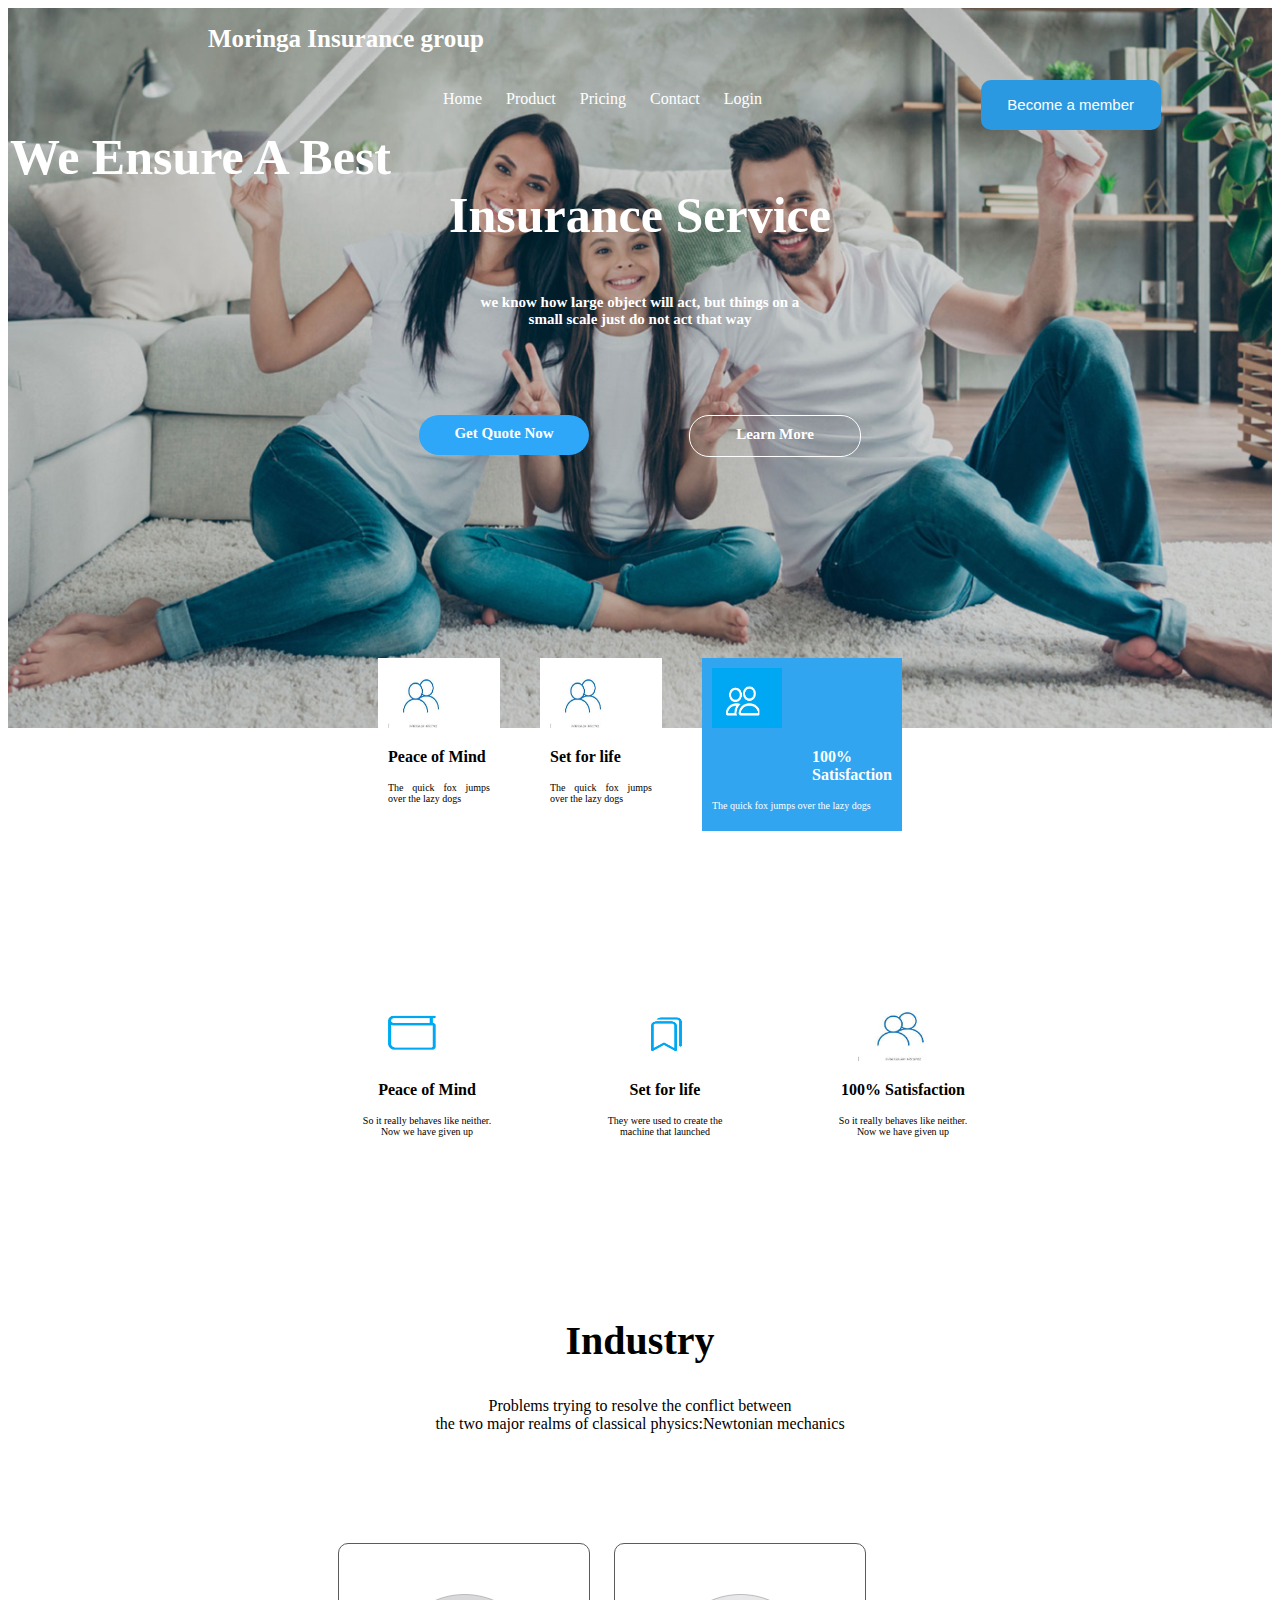
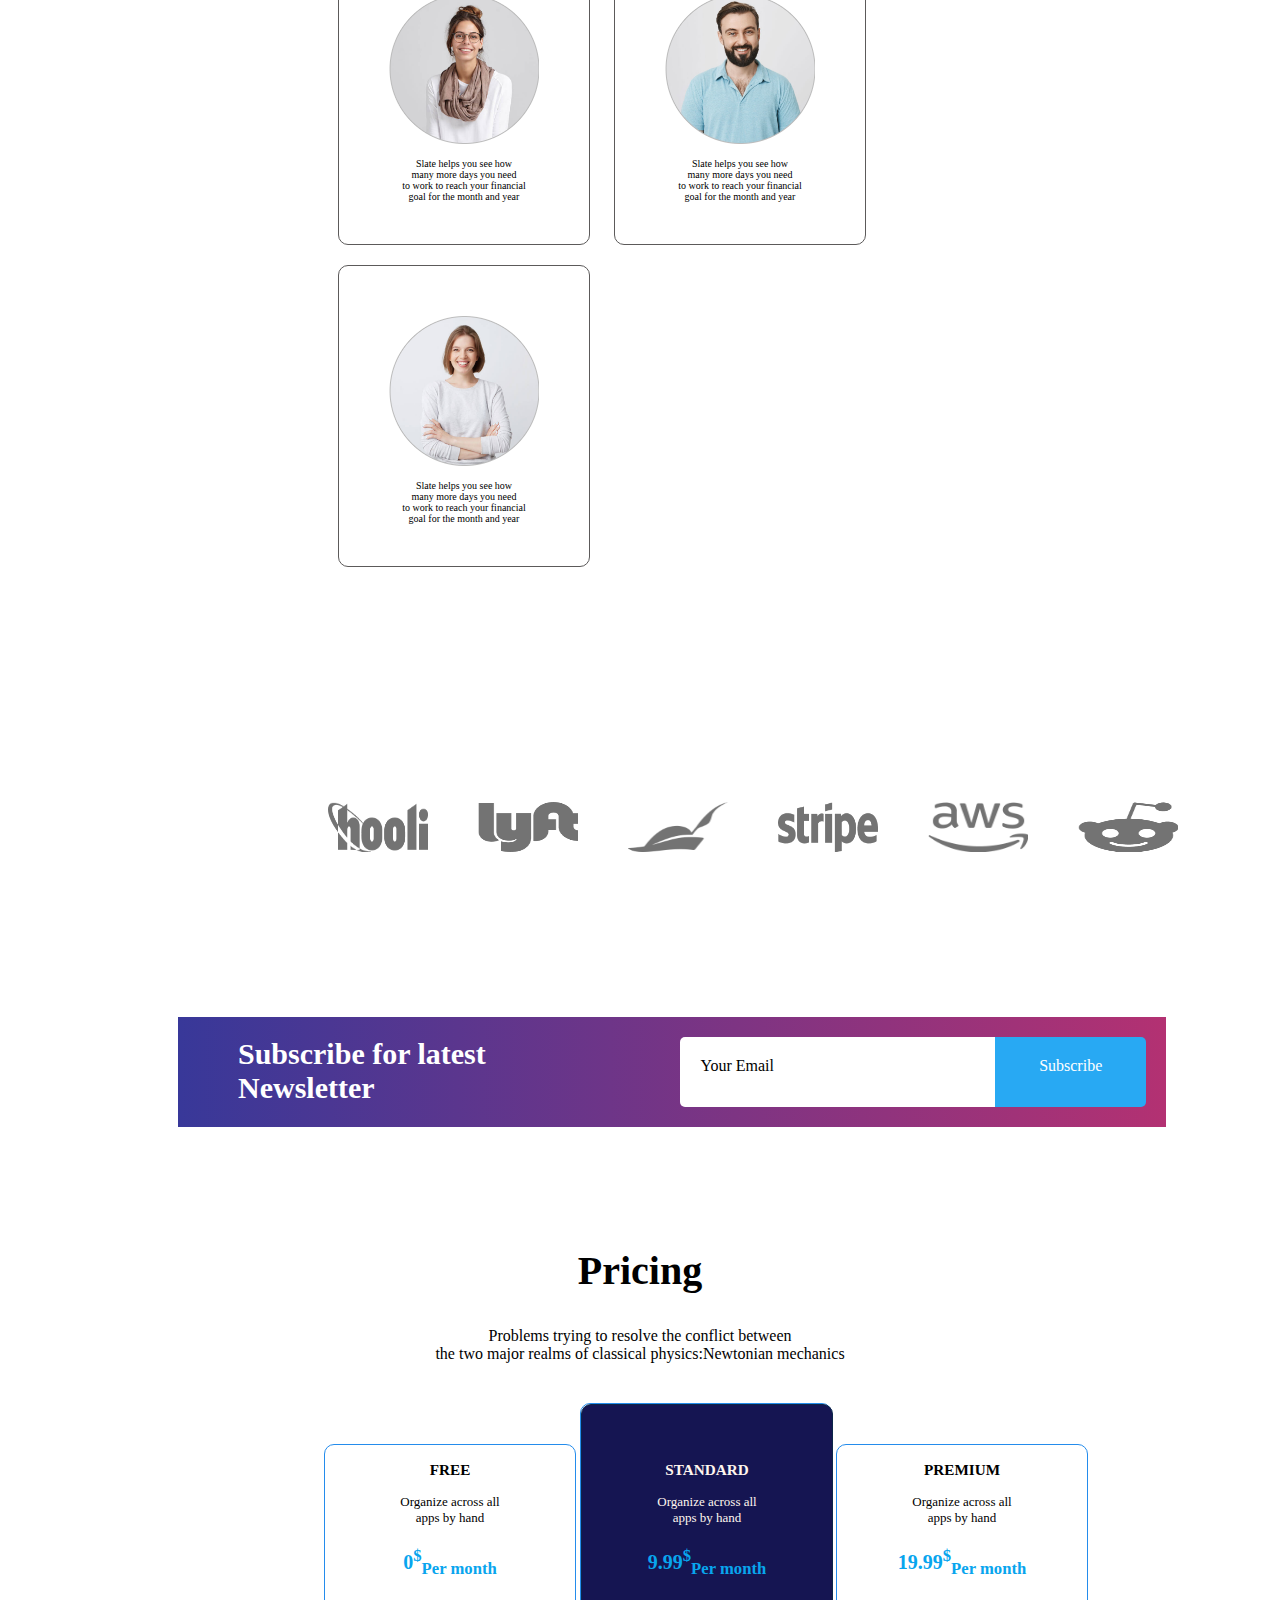
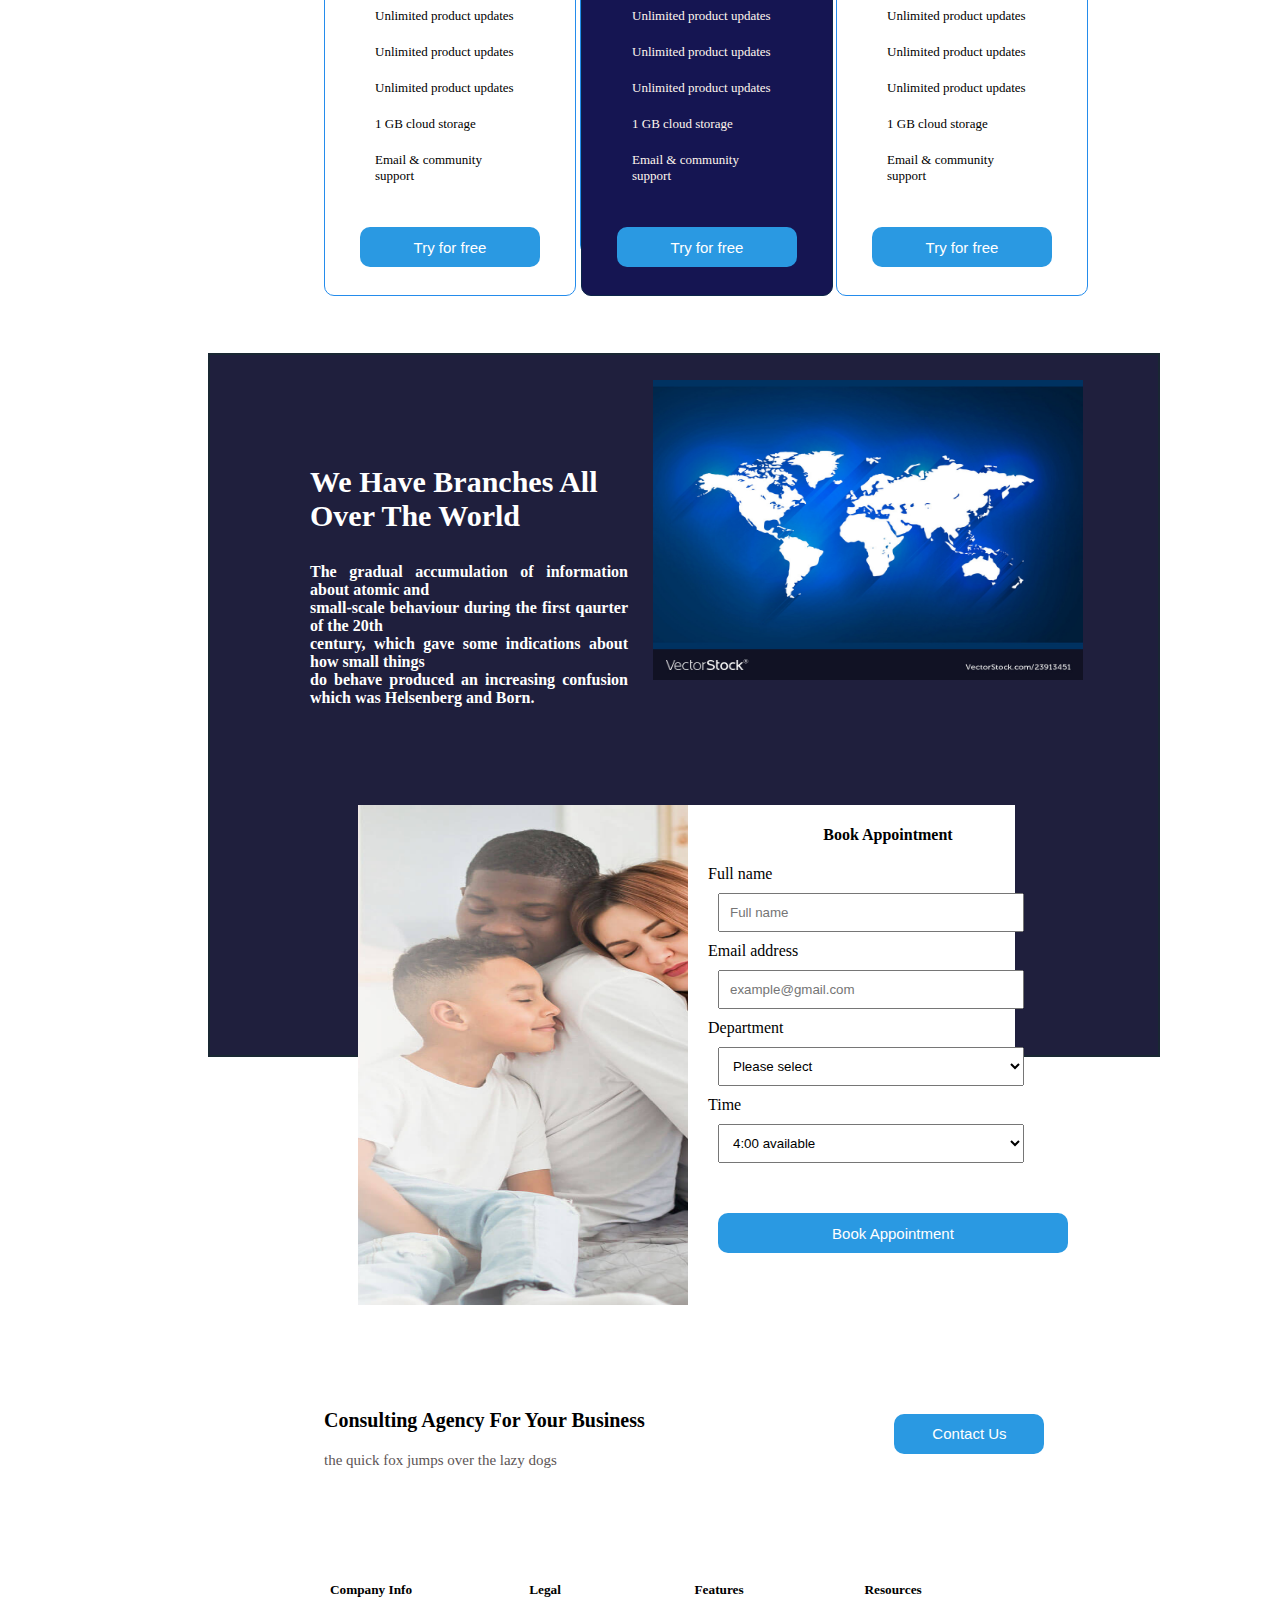
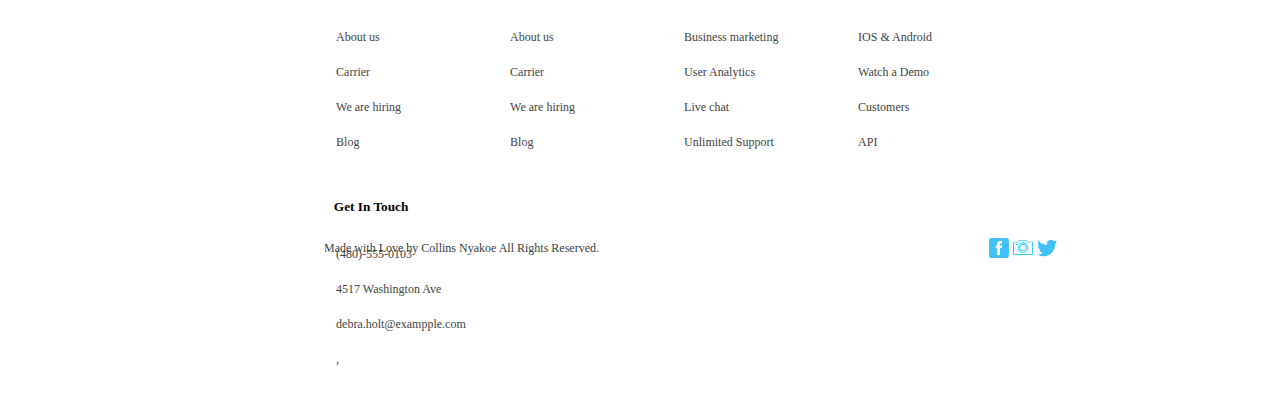
==== index.html @ 4e06dac7 "made changes on buttons" ====
<!DOCTYPE html>
<html>
    <head>
        <meta charset="UTF-8">
        <meta name="viewport" content="width=device-width, initial-scale=1.0">
        <title>Moringa Insurance</title>
        <link rel="stylesheet" href="index.css">
    </head>
    <body>
        <div class="hero">
        <div class="navigation">
            <h1>Moringa Insurance group</h1>
            <nav>
                <ul class="tab">
                <li>Home</li>
                <li>Product</li>
                <li>Pricing</li>
                <li>Contact</li>
                <li class="login">Login</li>
                <li><button class="buttonn">Become a member</button></li>
                </ul>
            </nav>
        </div>
        <div class="div1">
            <p>We Ensure A Best<br>Insurance Service </p>
            <p id="div1">we know how large object will act, but things on a<br>small scale just do not act that way</p>
            <div class="small">
                <div class="small1">Get Quote Now</div>
                <div class="small2">Learn More</div>
            </div>    
        </div>
        </div>
        <div class="download">
            <div class="gallery">
                <img src="image/download.jpeg" width="70" height="60">
                <p id="gallery">Peace of Mind</p>
                <p id="download">The quick fox jumps over the lazy dogs</p>
            </div>
            <div class="gallery">
                <img src="image/download.jpeg" width="70" height="60">
                <p id="gallery">Set for life</p>
                <p id="download">The quick fox jumps over the lazy dogs</p>
            </div>
            <div class="first">
                <img src="image/Screenshot2.png" width="70" height="60">
                <p id="second">100% Satisfaction</p>
                <p id="third">The quick fox jumps over the lazy dogs</p>
            </div>
        </div>
        <div class="category">
            <div class="image2">
                <img src="image/Screenshot3.png" width="130" height="60">
                <p id="image2">Peace of Mind</p>
                <p id="category">So it really behaves like neither.<br>Now we have given up</p>
            </div>
            <div class="image2">
                <img src="image/Screenshot4.png" width="130" height="60">
                <p id="image2">Set for life</p>
                <p id="category">They were used to create the<br>machine that launched</p>
            </div>
            <div class="image2">
                <img src="image/download.jpeg" width="90" height="60">
                <p id="image2">100% Satisfaction</p>
                <p id="category">So it really behaves like neither.<br>Now we have given up</p>
            </div>
        </div>
        <h2>Industry</h2>
        <p>Problems trying to resolve the conflict between<br> the two major realms of classical physics:Newtonian mechanics</p>
        <div class="people">
            <div class="people1">
                <img src="image/user.1.png" width="150" height="150">
                <p id="people1">Slate helps you see how<br>many more days you need<br>to work to reach your financial<br>goal for the month and year</p>
            </div>
            <div class="people1">
                <img src="image/user.2.png" width="150" height="150">
                <p id="people1">Slate helps you see how<br>many more days you need<br>to work to reach your financial<br>goal for the month and year</p>
            </div>
            <div class="people1">
                <img src="image/user.3.png" width="150" height="150">
                <p id="people1">Slate helps you see how<br>many more days you need<br>to work to reach your financial<br>goal for the month and year</p>
            </div>
        </div>
        <div class="flex-container">
            <div><img src="image/Vector.png" width="100" height="50"></div>
            <div><img src="image/Vector-1.png" width="100" height="50"></div>
            <div><img src="image/Vector-2.png" width="100" height="50"></div>
            <div><img src="image/Vector-3.png" width="100" height="50"></div>
            <div><img src="image/Vector-4.png" width="100" height="50"></div>
            <div><img src="image/Vector-5.png" width="100" height="50"></div>
        </div>
        <div class="gradient">
            <div id="subscribe">Subscribe for latest<br>Newsletter</div>
            <div class="email">Your Email</div>
            <div class="subscribe">Subscribe</div>
        </div>
        <h2>Pricing</h2>
        <p>Problems trying to resolve the conflict between<br> the two major realms of classical physics:Newtonian mechanics</p>
        <div class="offer">
            <div class="offer1">
                <h3>FREE</h3>
                <p id="offer1">Organize across all<br>apps by hand</p>
                <p class="super">0<sup>$</sup><sub>Per month</sub></p>
                <ul>
                    <li id="off">Unlimited product updates</li>
                    <li id="off">Unlimited product updates</li>
                    <li id="off">Unlimited product updates</li>
                    <li id="off">1 GB cloud storage</li>
                    <li id="off">Email & community<br>support</li>
                </ul>
                <button>Try for free</button>
            </div>
            <div class="offer1">
                <div id="standard">
                <h3>STANDARD</h3>
                <p id="offer1">Organize across all<br>apps by hand</p>
                <p class="super">9.99<sup>$</sup><sub>Per month</sub></p>
                <ul>
                    <li id="off">Unlimited product updates</li>
                    <li id="off">Unlimited product updates</li>
                    <li id="off">Unlimited product updates</li>
                    <li id="off">1 GB cloud storage</li>
                    <li id="off">Email & community<br>support</li>
                </ul>
                <button>Try for free</button>
                </div>
            </div>
            <div class="offer1">
                <h3>PREMIUM</h3>
                <p id="offer1">Organize across all<br>apps by hand</p>
                <p class="super">19.99<sup>$</sup><sub>Per month</sub></p>
                <ul>
                    <li id="off">Unlimited product updates</li>
                    <li id="off">Unlimited product updates</li>
                    <li id="off">Unlimited product updates</li>
                    <li id="off">1 GB cloud storage</li>
                    <li id="off">Email & community<br>support</li>
                </ul>
                <button>Try for free</button>
            </div>
        </div>
        <div class="last">
            <div class="two">
                <p id="last">We Have Branches All<br>Over The World</p>
                <p id="second">The gradual accumulation of information about atomic and<br>
                small-scale behaviour during the first qaurter of the 20th<br>
                century, which gave some indications about how small things<br>
                do behave produced an increasing confusion which was Helsenberg and Born.</p>
            </div>
            <div class="world"><img src="image/white-world-map.jpg" width="430" height="300"></div>
        </div>
        <div class="book">
            <div class="img2"><img src="image/contact-cover.2.png" width="330" height="500"></div>
            <div class="fill">
                <h4>Book Appointment</h4>
                <form action="/action_page.php">
                    <label for="fname">Full name</label>
                    <input type="text" id="fname" name="fullname" placeholder="Full name">
                    <label for="email">Email address</label>
                    <input type="text" id="email" name="emailaddress" placeholder="example@gmail.com">
                    <label for="Department">Department</label>
                    <select id="department" name="department">
                        <option value="Please select">Please select</option>
                    </select>
                    <label for="Time">Time</label>
                    <select id="time" name="time">
                        <option>4:00 available</option>
                    </select>
                    <button id="click">Book Appointment</button>
                </form>
            </div>
        </div>
        <div class="contact">
            <p class="consult">Consulting Agency For Your Business</p>
            <p class="next">the quick fox jumps over the lazy dogs</p>
            <button class="button1">Contact Us</button>
        </div>
        <div class="last1">
            <div class="company">
                <h5>Company Info</h5>
                <ul>
                    <li id="la">About us</li>
                    <li id="la">Carrier</li>
                    <li id="la">We are hiring</li>
                    <li id="la">Blog</li>
                </ul>
            </div>
            <div class="company">
                <h5>Legal</h5>
                <ul>
                    <li id="la">About us</li>
                    <li id="la">Carrier</li>
                    <li id="la">We are hiring</li>
                    <li id="la">Blog</li>
                </ul>
            </div>
            <div class="company">
                <h5>Features</h5>
                <ul>
                    <li id="la">Business marketing</li>
                    <li id="la">User Analytics</li>
                    <li id="la">Live chat</li>
                    <li id="la">Unlimited Support</li>
                </ul>
            </div>
            <div class="company">
                <h5>Resources</h5>
                <ul>
                    <li id="la">IOS & Android</li>
                    <li id="la">Watch a Demo</li>
                    <li id="la">Customers</li>
                    <li id="la">API</li>
                </ul>
            </div>
            <div class="company">
                <h5>Get In Touch</h5>
                <ul>
                    <li id="la">(480)-555-0103</li>
                    <li id="la">4517 Washington Ave</li>
                    <li id="la">debra.holt@exampple.com</li>
                    <li id="la">,</li>
                </ul>
            </div>
        </div>
        <footer>
            <p class="foot">Made with Love by Collins Nyakoe All Rights Reserved.</p>
            <div class="image3">
                <img src="image/fb.png" width="20px" height="20px">
                <img src="image/ig.png" width="20px" height="20px">
                <img src="image/twitter.png" width="20px" height="20px">
            </div>
        </footer>
    </body>
</html>
---- index.css ----
h1{
    font-size: 25px;
    float: left;
    margin-left: 200px;
    color: white;
}
.tab{
    float: right;
    margin-top: 20px;
    margin-right: 300px;
}
.login{
    margin-right: 10%;
}
li{
    display: inline;
    padding: 10px;
}
.navigation{
    height:70px;
    width: auto;
    color: white;
}
.div1{
    font-size: 50px;
    text-align: center;
    margin-top: 10px;
    height:600px;
    font-weight: bolder;
    color: white;
}
#div1{
    font-size: 15px;
    color: white;
}
.small{
    display: inline-flex;
    margin-top: 70px;
    padding: 2px;
}
.small1{
    margin:0px 50px 0px 50px;
    font-size: 15px;
    height: 20px;
    width: 150px;
    text-align: center;
    border-radius: 20px;
    background-color: rgb(46, 167, 248);
    padding: 10px;
    color: white;
}
.small2{
    border:1px solid white;
    margin:0px 50px 0px 50px;
    font-size: 15px;
    height: 20px;
    width:150px;
    text-align: center;
    padding: 2px;
    border-radius: 20px;
    padding: 10px;
    color: white;
}
body{
    background-color: gai
}
.gallery{
    width: 200px;
    background-color: white;
    padding: 10px;
    margin: 20px;
    margin-top: -70px;
}
#gallery{
    font-weight: bold;
    text-align: justify;
}
#download{
    font-size: 10px;
    text-align: justify;
}
.download{
    display: flex;
    margin: 0px 350px 0px 350px;
}
.first{
    width: 200px;
    background-color: rgb(50, 165, 241);
    padding: 10px;
    margin: 20px;
    margin-top: -70px;
}
#second{
    font-weight: bold;
    color: white;
    text-align: justify;
}
#third{
    font-size: 10px;
    color: white;
    text-align: justify;
}
.category{
    display: flex;
    margin: 100px 250px 0px 300px;
}
.image2{
    width: 200px;
    background-color: white;
    padding: 40px;
    margin: 10px;
    text-align: center;
}
#category{
    font-size: 10px;
}
#image2{
    font-weight: bold;
}
h2{
    font-size: 40px;
    text-align: center;
    margin-top: 120px;
}
p{
    text-align: center;
}
.people1{
    border: 1px solid rgb(92, 90, 90);
    width: 150px;
    background-color: white;
    padding: 50px;
    margin: 10px;
    text-align: center;
    display: inline-block;
    height: 200px;
    border-radius: 10px;
}
.people{
    margin:100px 200px 0px 320px;
}
#people1{
    font-size: 10px;
}
.hero{
    background-image: url(image/hero-cover.3.png);
    background-size: cover;
    background-blend-mode: darken;
}
.flex-container{
    margin: 150px 50px 0 300px;
    padding: 20px;
    display: inline-flex;
}
.flex-container>div{
    width: 150px;
    line-height: 200px;
}
.gradient{
    margin: 50px 50px 0 170px;
    padding: 20px;
    display: inline-flex;
    width: 75%;
    height: 70px;
    background-color: rgb(55, 55, 155);
    background-image: linear-gradient(to right,rgb(56, 56, 153),rgb(179, 49, 114));
}
#subscribe{
    width: 600px;
    font-size: 30px;
    margin-left: 40px;
    font-weight: bold;
    color: white;
}
.email{
    width: 400px;
    text-align: justify;
    padding-top: 20px;
    padding-left: 20px;
    background-color: white;
    border-radius: 5px 0px 0px 5px;
}
.subscribe{
    width: 150px;
    text-align: center;
    padding: 20px;
    color: white;
    background-color: rgb(40, 169, 243);
    border-radius:0px 5px 5px 0px;
}
.offer1{
    border: 1px solid rgb(36, 140, 236);
    width: 250px;
    text-align: center;
    display: inline-block;
    height: 450px;
    border-radius: 10px;
    font-size: 13px;
}
.offer{
    height:550px;
    width: 80%;
    margin-left:25%;
    margin-top: 40px ;
    
}
#off{
    display: block;
    text-align: justify;
}
button{
    font-size: 15px;
    margin-top: 20px;
    width: 180px;
    height: 40px;
    color: white;
    background-color: rgb(42, 153, 226);
    border: none;
    border-radius: 10px;
}
#standard{
    border: 1px solid rgb(12, 38, 73);
    height: 100%;
    padding-top: 40px;
    background-color: rgb(21, 21, 82);
    color: seashell;
    border-radius: 10px;
    width:250px;
    margin-right: 20px;
}
.last{
    border:2px solid rgb(25, 39, 51);
    height: 700px;
    margin-left: 200px;
    margin-right: 150px;
    display: inline-flex;
    width: 75%;
    background-color: rgb(31, 31, 61);
}
#last{
    text-align: justify;
    font-weight: bold;
    font-size: 30px;
    padding-left: 100px;
    padding-top: 80px;
    color: white;
}
#second{
    padding-left: 100px;
}
.world{
    margin-right: 50px;
    padding: 25px;
}
.book{
    margin-left: 350px;
    height:500px;
    width: 52%;
    display: inline-flex;
    margin-top: -20%;
    background-color: white;
}
.img2{
    margin-right: 420px;
    height: 500px;
}
.fill{
    margin-left: -400px;
    width: 55%;
}
input[type=text], select{
    display:block;
    padding: 10px;
    margin: 10px;
    width: 85%;
    box-sizing: border-box;
}
#click{
    font-size: 15px;
    margin-top: 40px;
    width: 350px;
    height: 40px;
    color: white;
    background-color: rgb(42, 153, 226);
    border: none;
    border-radius: 10px;
    margin-left: 10px;
}
h4{
    text-align: center;
}
.contact{
    margin-top: 100px;
    height: 100px;
    width: 57%;
    margin-left: 25%;
}
.button1{
    float: right;
    display: inline;
    margin-top: -70px;
    width: 150px;
}
.consult{
    text-align: justify;
    font-size: 20px;
    font-weight: bold;
}
.next{
    text-align: justify;
    color: rgb(92, 85, 85);
    font-size: 15px;
}
.last1{
    height: 270px;
    margin-top: 50px;
    width: 65%;
    margin-left: 22%;
}
.company{
    display: inline-block;
    width: 170px;
    margin-top: 1px;
}
#la{
    display: block;
    font-size: 12px;
    color: rgb(68, 67, 67);
}
h5{
    text-align: center;
}
.super{
    color: rgb(8, 165, 238);
    font-size: 20px;
    font-weight: bold;
}
footer{
    width: 58%;
    margin-left: 25%;
}
.image3{
    float: right;
    margin-top: -30px;
}
.foot{
    text-align: justify;
    font-size: 12px;
    color: rgb(57 61 61);
}
.buttonn{
    font-size: 15px;
    margin-top: -10px;
    width: 180px;
    height: 50px;
    color: white;
    background-color: rgb(42, 153, 226);
    border: none;
    border-radius: 10px;
    float: right;
    margin-right: -35%;
}
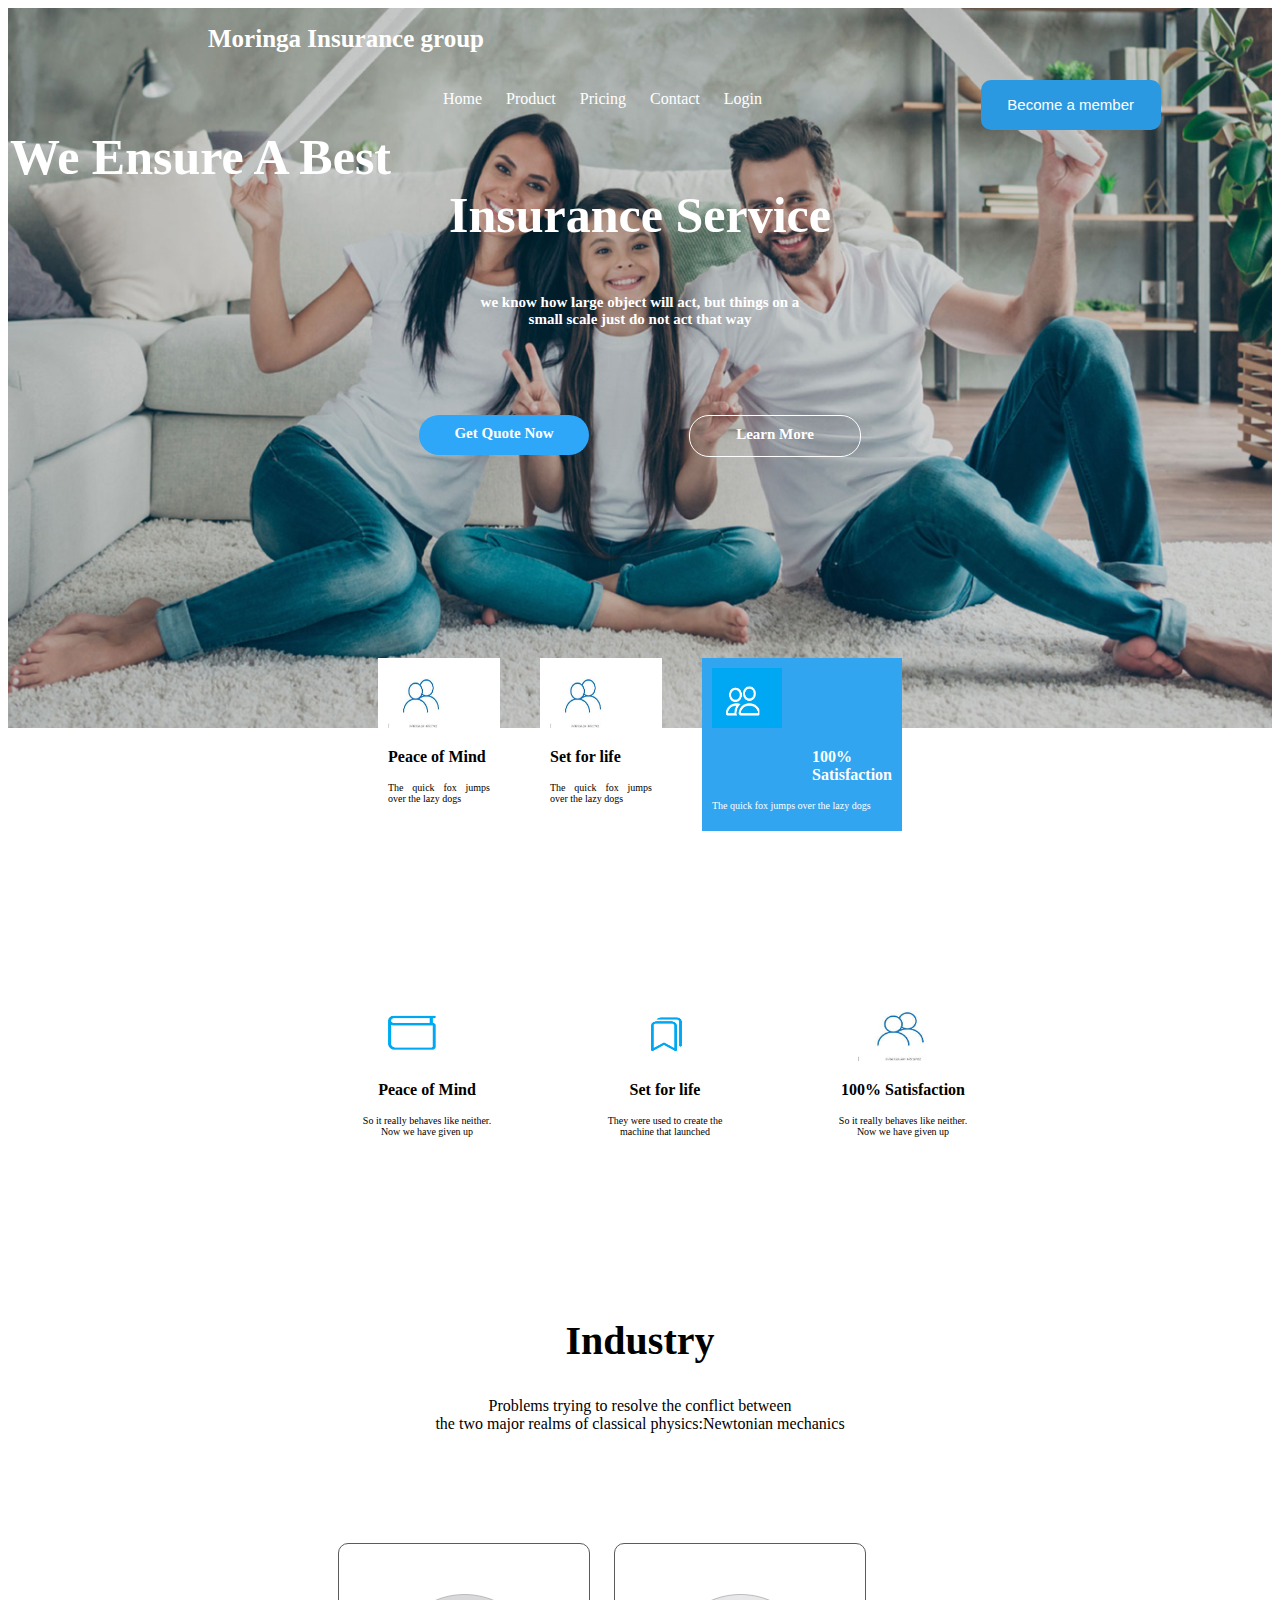
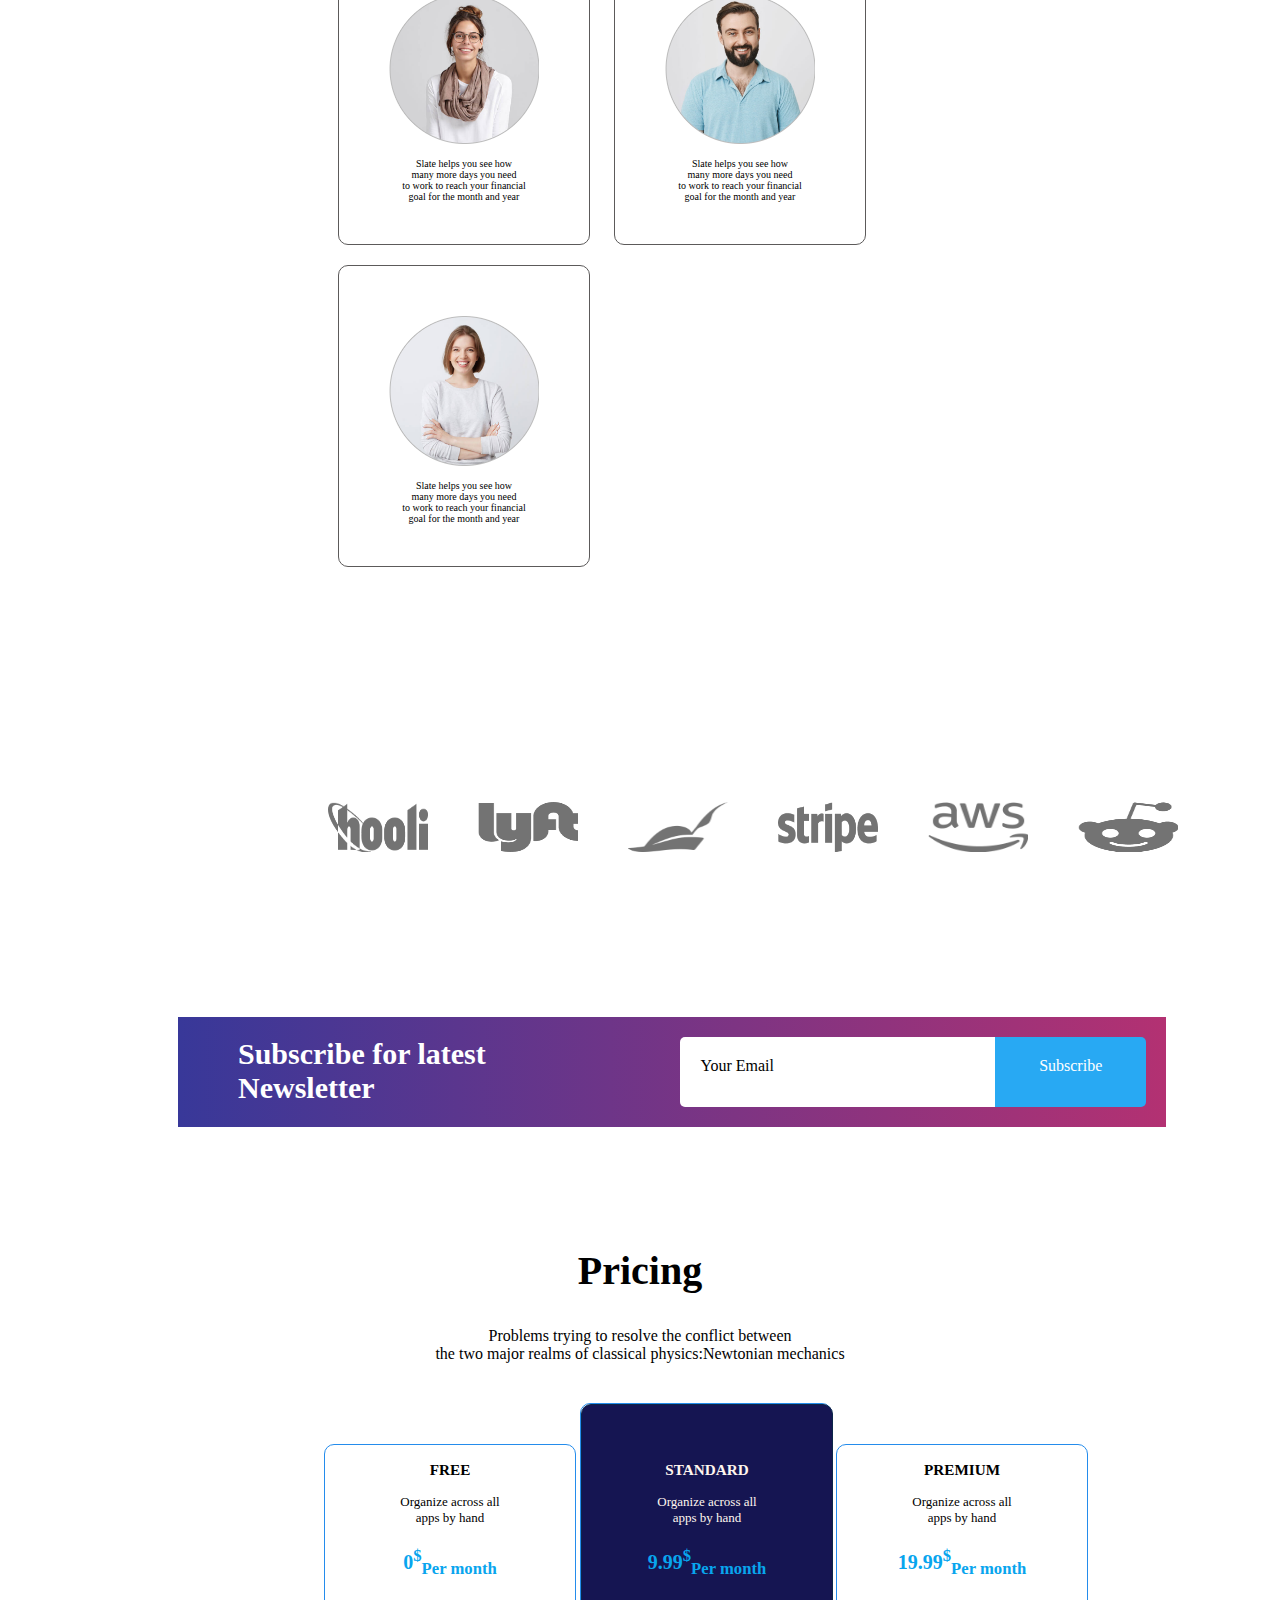
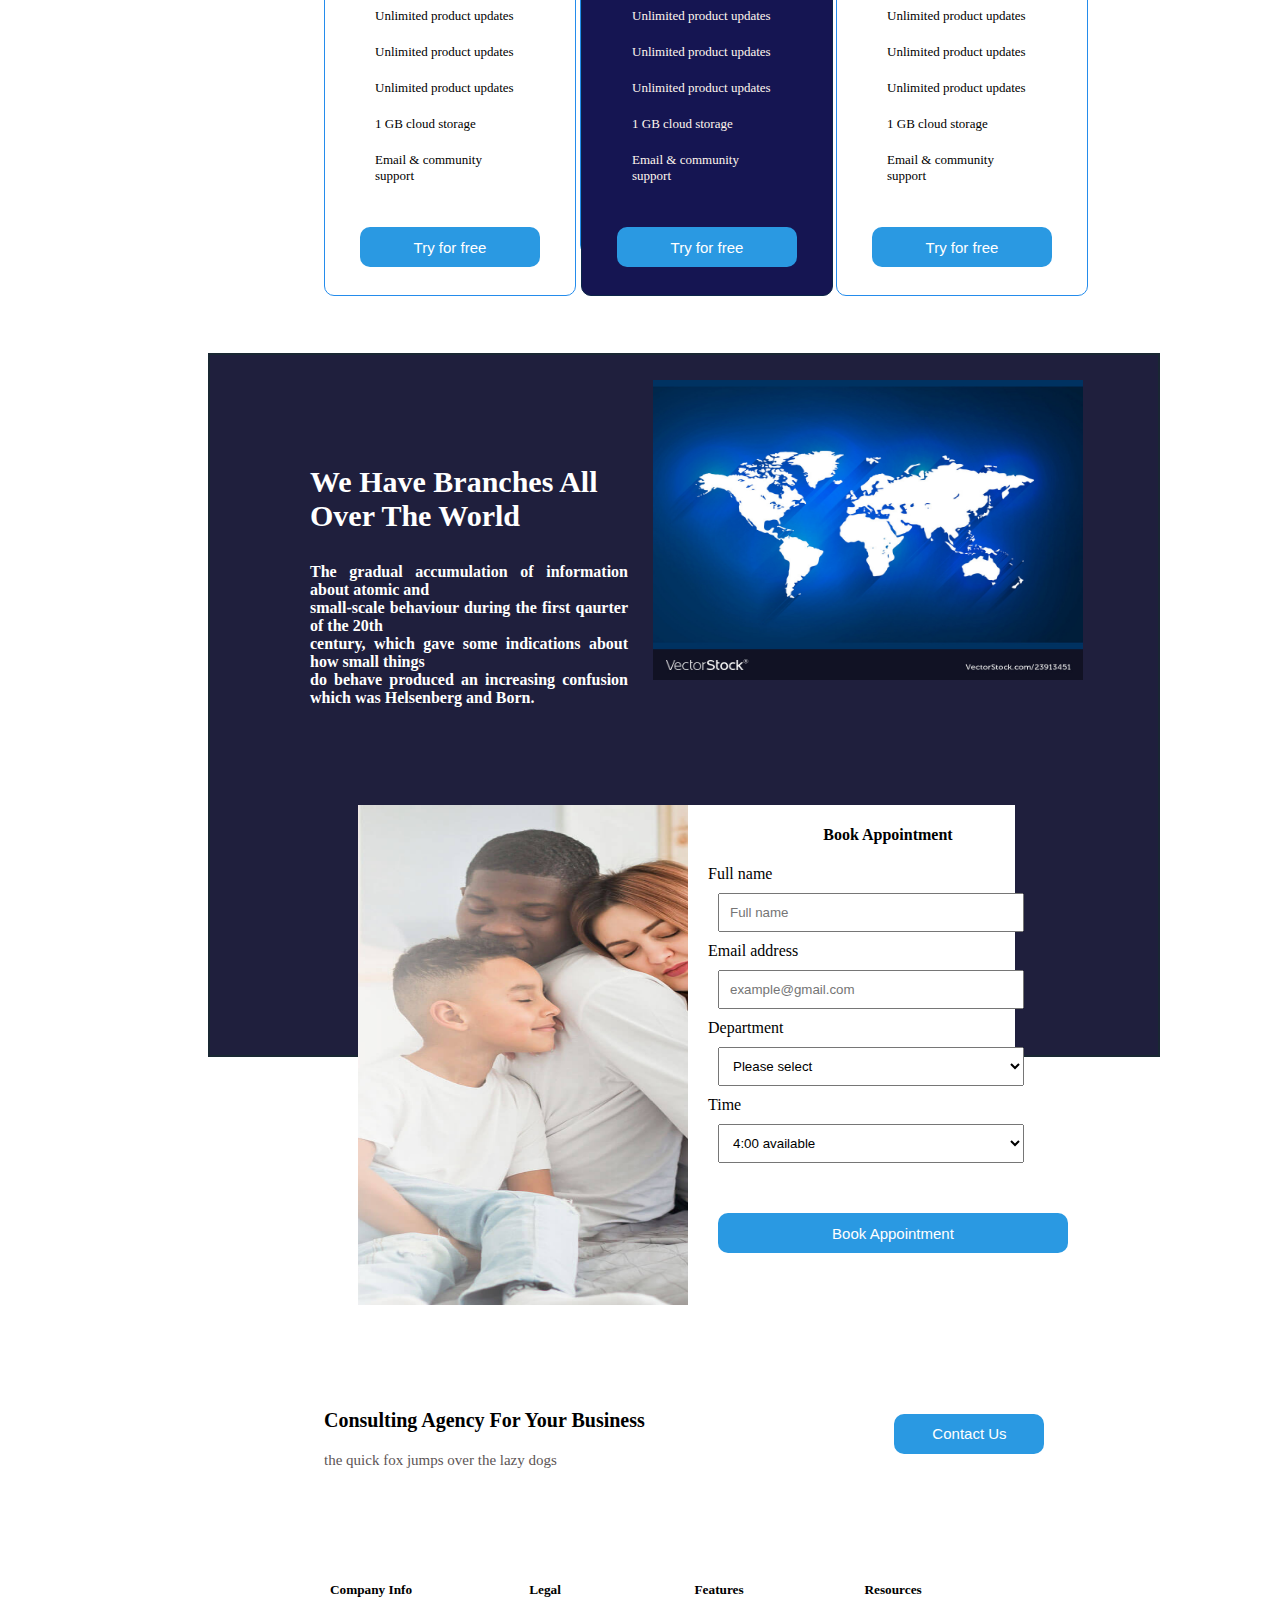
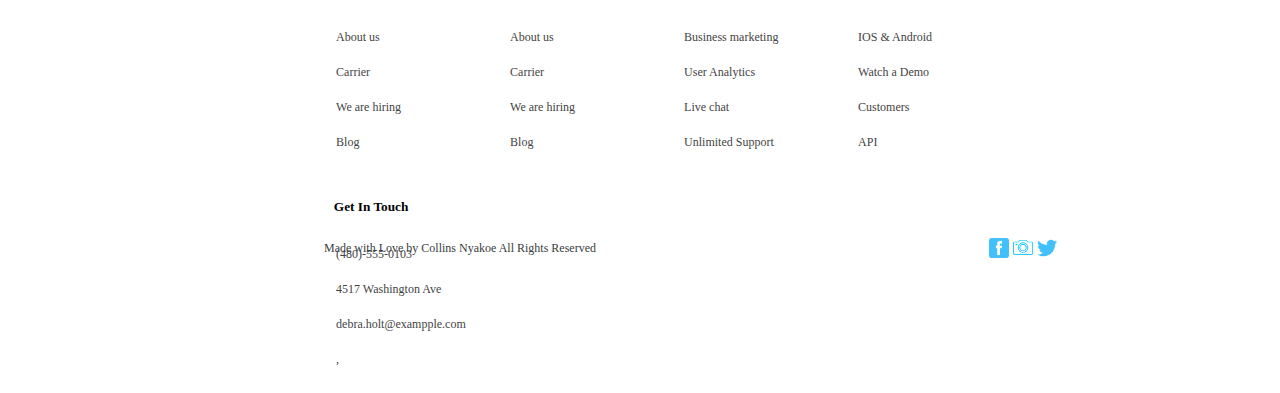
==== commit bc6c9f69: "introduced the media query" ====
--- a/index.html
+++ b/index.html
@@ -222,7 +222,7 @@
             </div>
         </div>
         <footer>
-            <p class="foot">Made with Love by Collins Nyakoe All Rights Reserved.</p>
+            <p class="foot">Made with Love by Collins Nyakoe All Rights Reserved</p>
             <div class="image3">
                 <img src="image/fb.png" width="20px" height="20px">
                 <img src="image/ig.png" width="20px" height="20px">
--- a/index.css
+++ b/index.css
@@ -62,7 +62,9 @@
     color: white;
 }
 body{
-    background-color: gai
+    background-color: white;
+    display:block;}
+    @media only screen and (min-width:280px){
 }
 .gallery{
     width: 200px;
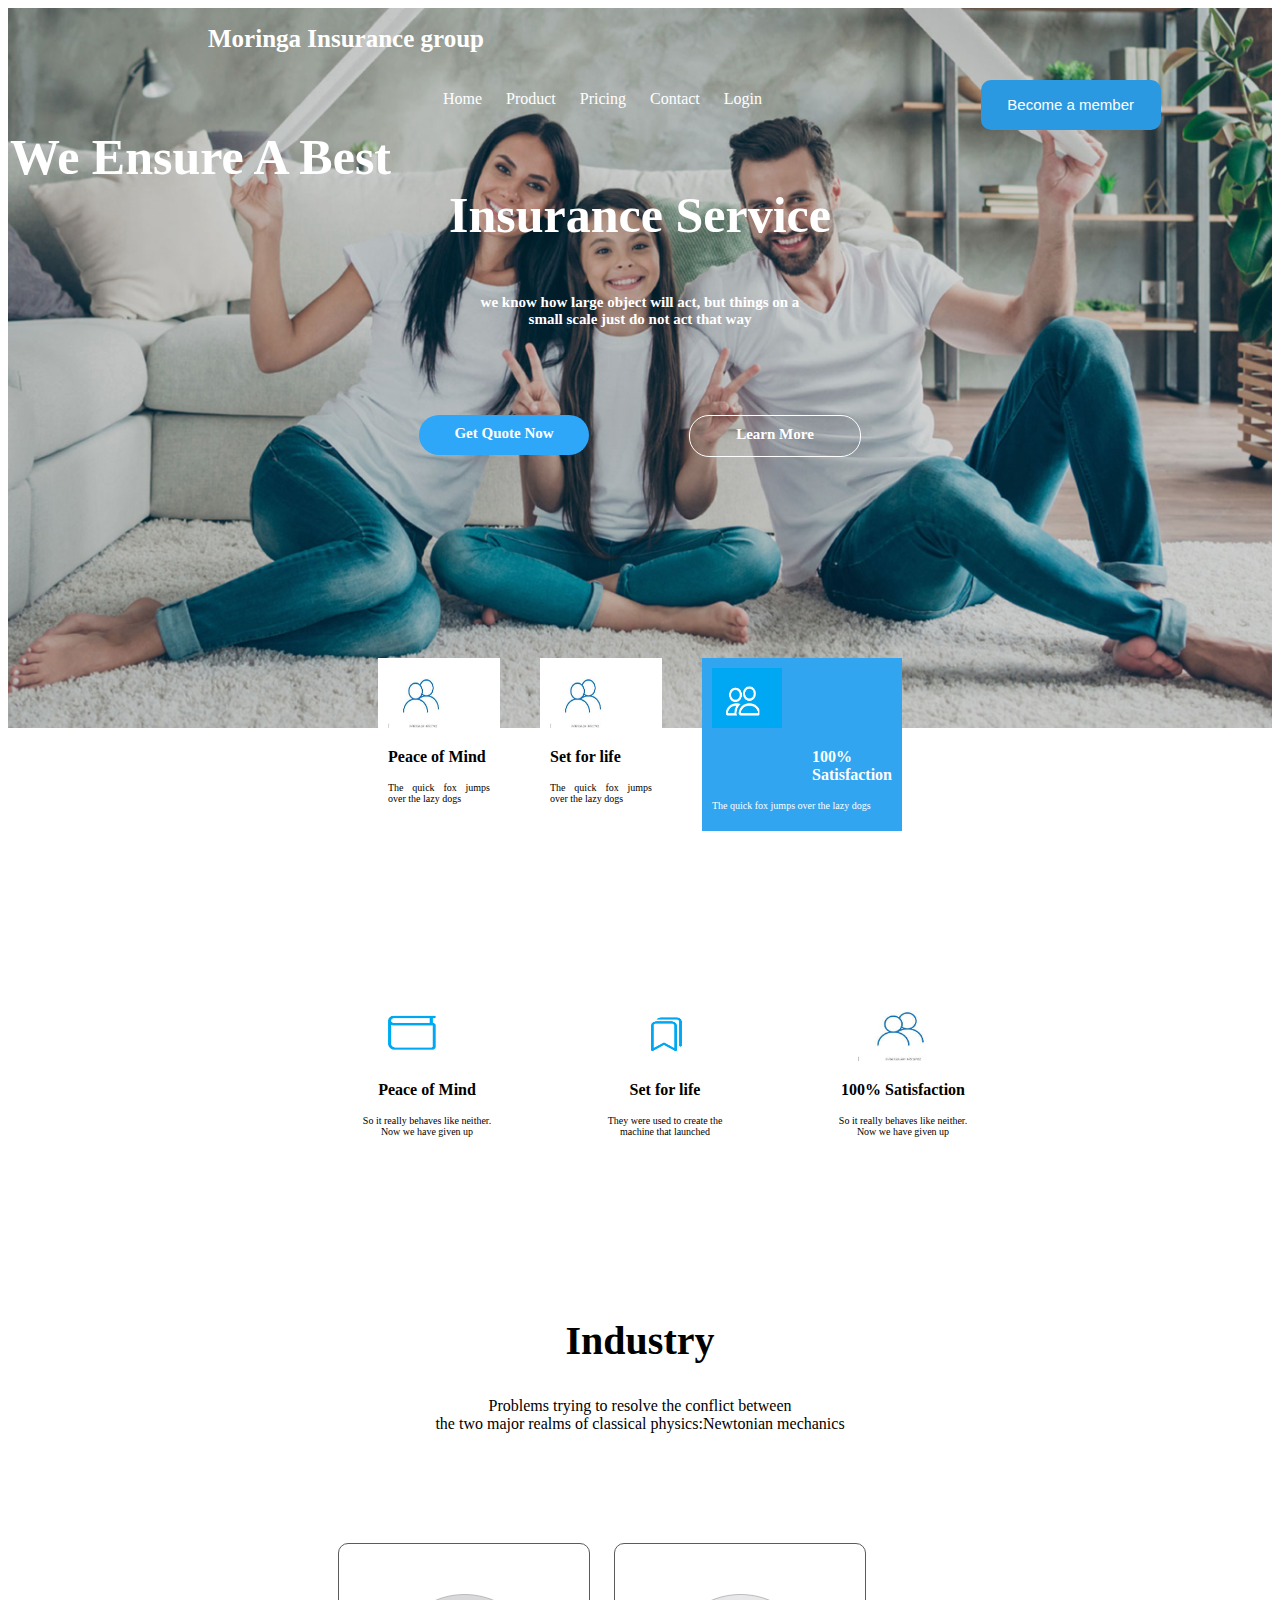
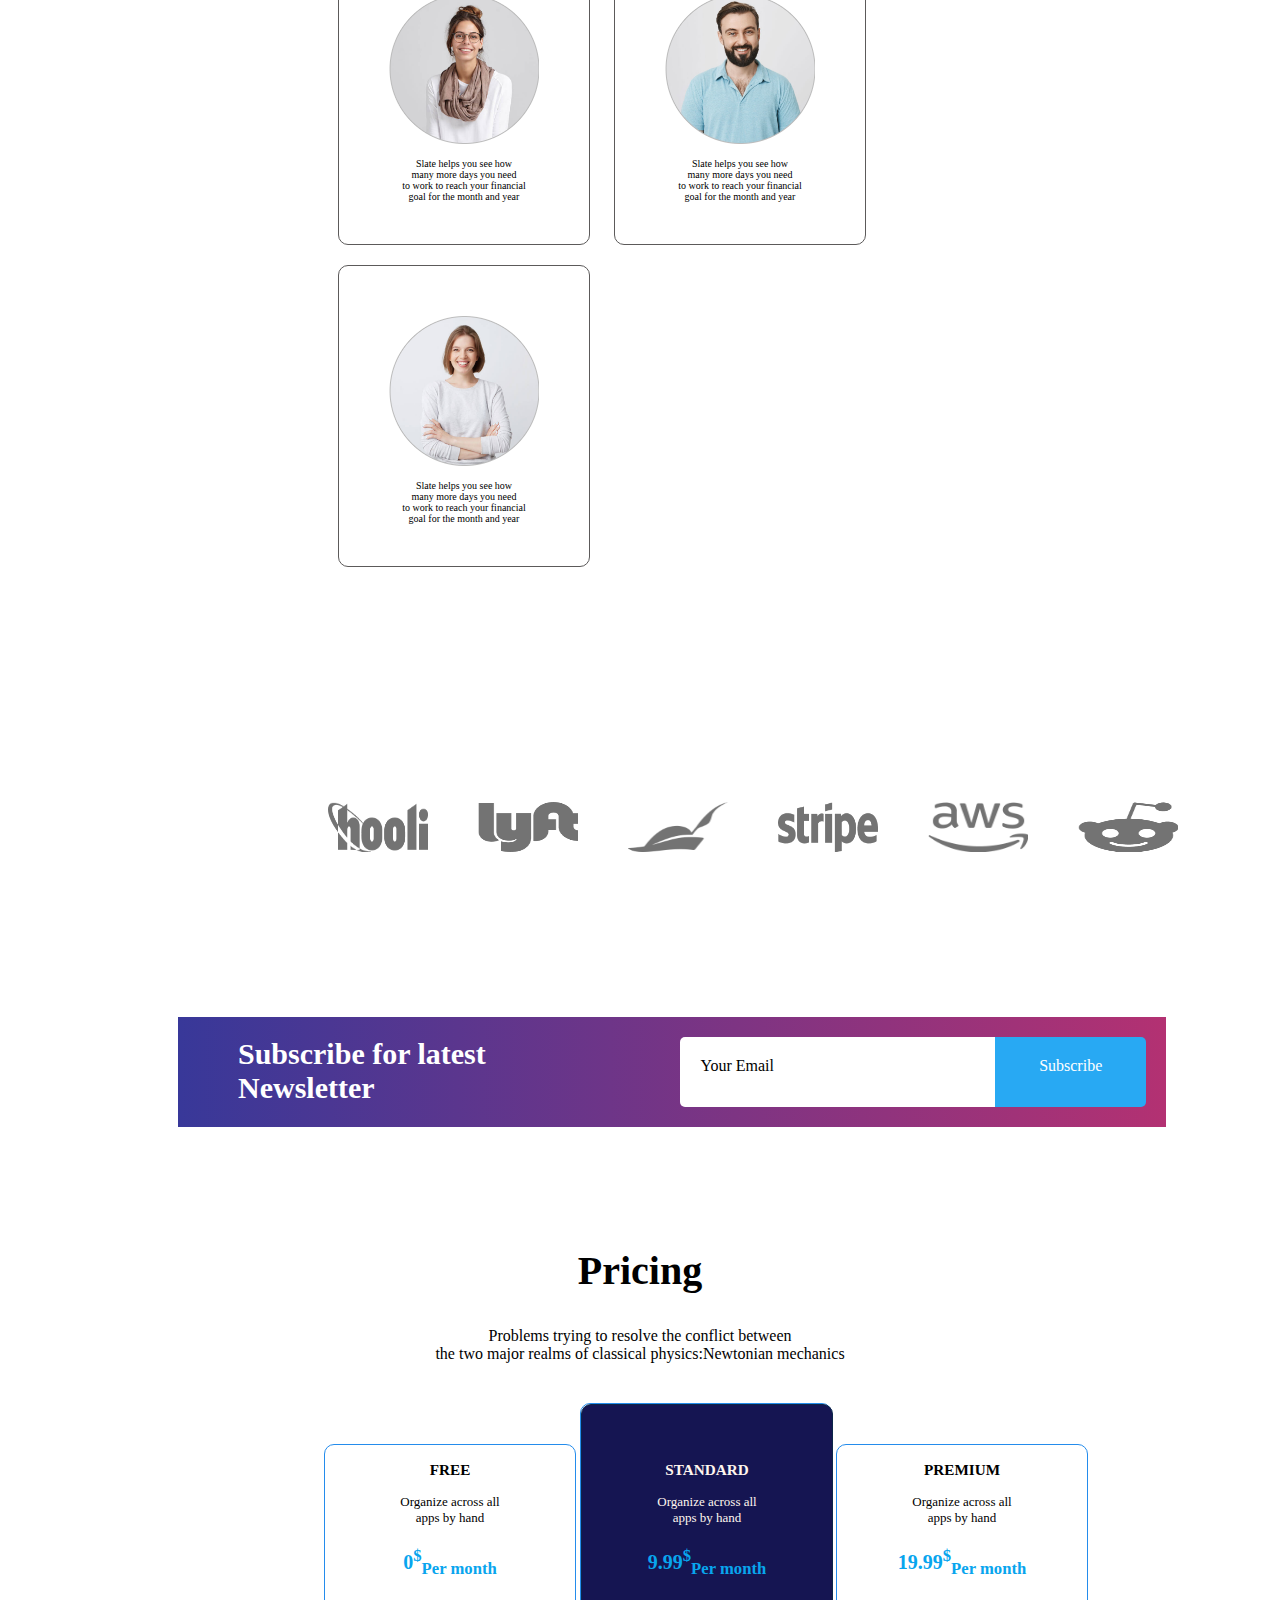
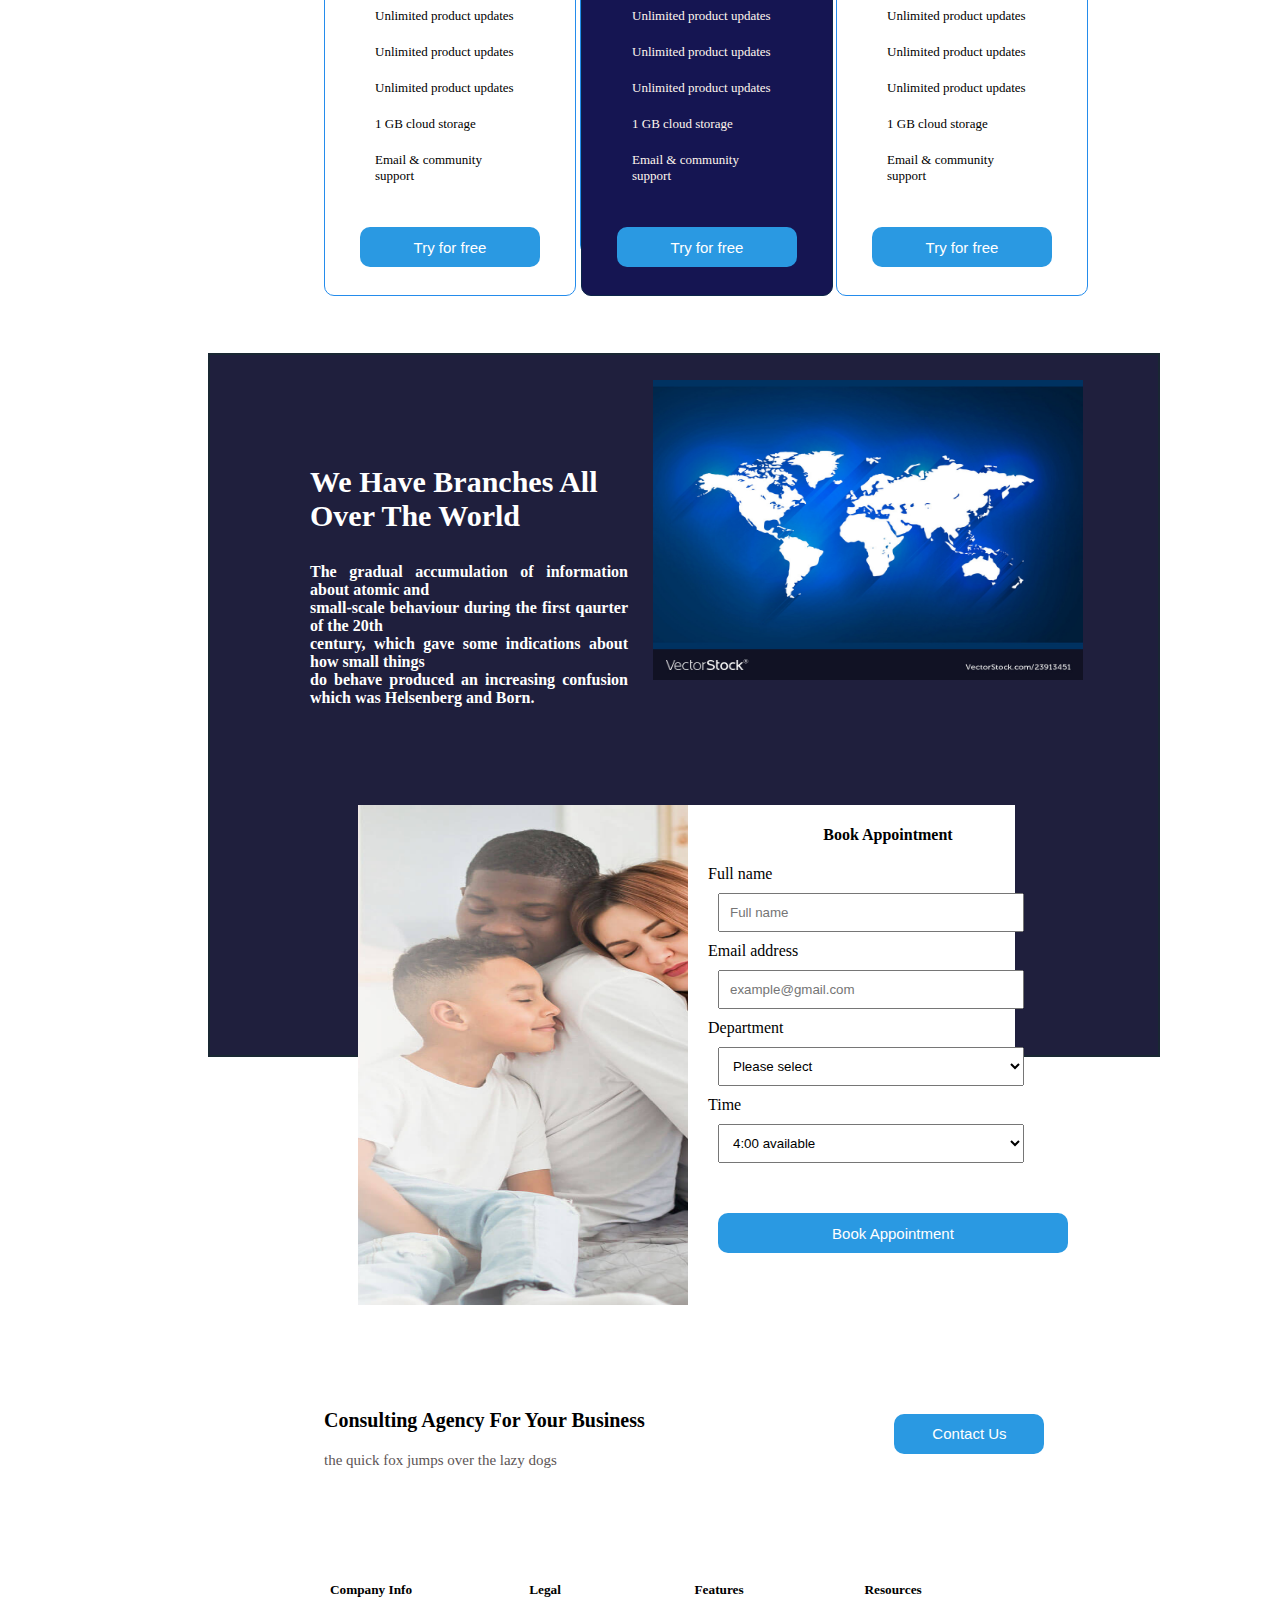
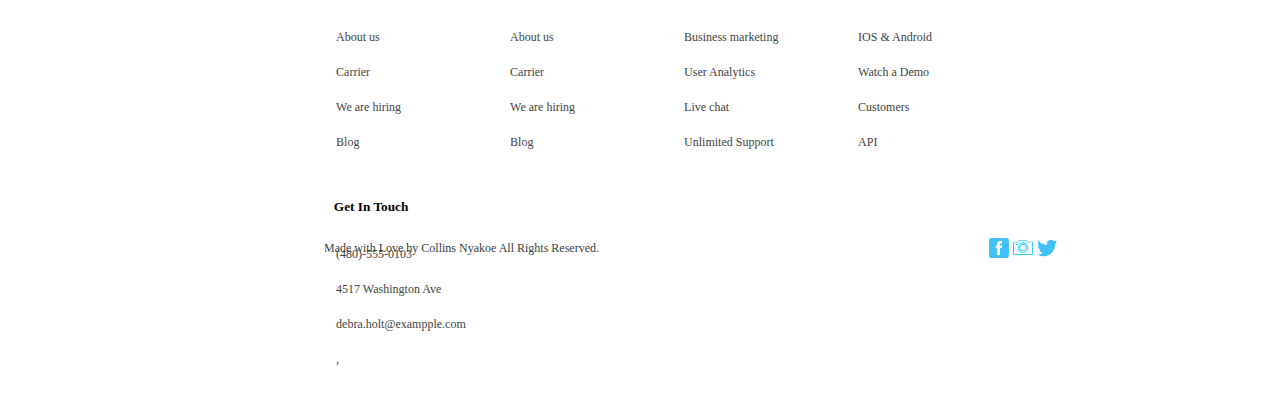
==== commit bcb34ca1: "use of html and css comments" ====
--- a/index.html
+++ b/index.html
@@ -4,12 +4,14 @@
         <meta charset="UTF-8">
         <meta name="viewport" content="width=device-width, initial-scale=1.0">
         <title>Moringa Insurance</title>
+        <!--the title for the page-->
         <link rel="stylesheet" href="index.css">
     </head>
     <body>
         <div class="hero">
         <div class="navigation">
             <h1>Moringa Insurance group</h1>
+            <!--the name of the insurance group-->
             <nav>
                 <ul class="tab">
                 <li>Home</li>
@@ -20,6 +22,7 @@
                 <li><button class="buttonn">Become a member</button></li>
                 </ul>
             </nav>
+            <!--use a list in making the navigation bar-->
         </div>
         <div class="div1">
             <p>We Ensure A Best<br>Insurance Service </p>
@@ -31,6 +34,7 @@
         </div>
         </div>
         <div class="download">
+            <!--use the parent div to act as a container-->
             <div class="gallery">
                 <img src="image/download.jpeg" width="70" height="60">
                 <p id="gallery">Peace of Mind</p>
@@ -81,6 +85,7 @@
             </div>
         </div>
         <div class="flex-container">
+            <!--introduce the flex property-->
             <div><img src="image/Vector.png" width="100" height="50"></div>
             <div><img src="image/Vector-1.png" width="100" height="50"></div>
             <div><img src="image/Vector-2.png" width="100" height="50"></div>
@@ -108,6 +113,7 @@
                     <li id="off">Email & community<br>support</li>
                 </ul>
                 <button>Try for free</button>
+                <!--the html button tag-->
             </div>
             <div class="offer1">
                 <div id="standard">
@@ -122,6 +128,7 @@
                     <li id="off">Email & community<br>support</li>
                 </ul>
                 <button>Try for free</button>
+                <!--the html button tag-->
                 </div>
             </div>
             <div class="offer1">
@@ -136,6 +143,7 @@
                     <li id="off">Email & community<br>support</li>
                 </ul>
                 <button>Try for free</button>
+                <!--the html button tag-->
             </div>
         </div>
         <div class="last">
@@ -152,6 +160,7 @@
             <div class="img2"><img src="image/contact-cover.2.png" width="330" height="500"></div>
             <div class="fill">
                 <h4>Book Appointment</h4>
+                <!--use the html form tags-->
                 <form action="/action_page.php">
                     <label for="fname">Full name</label>
                     <input type="text" id="fname" name="fullname" placeholder="Full name">
@@ -222,7 +231,8 @@
             </div>
         </div>
         <footer>
-            <p class="foot">Made with Love by Collins Nyakoe All Rights Reserved</p>
+            <!--introduce the footer-->
+            <p class="foot">Made with Love by Collins Nyakoe All Rights Reserved.</p>
             <div class="image3">
                 <img src="image/fb.png" width="20px" height="20px">
                 <img src="image/ig.png" width="20px" height="20px">
--- a/index.css
+++ b/index.css
@@ -3,11 +3,13 @@
     float: left;
     margin-left: 200px;
     color: white;
+    /*for stylinh the header:*/
 }
 .tab{
     float: right;
     margin-top: 20px;
     margin-right: 300px;
+    /*style the unordered list as a single entity:*/
 }
 .login{
     margin-right: 10%;
@@ -15,11 +17,13 @@
 li{
     display: inline;
     padding: 10px;
+    /*inline display for the list of navigation menu:*/
 }
 .navigation{
     height:70px;
     width: auto;
     color: white;
+    /*the navigation menu, title and button styling div:*/
 }
 .div1{
     font-size: 50px;
@@ -63,8 +67,7 @@
 }
 body{
     background-color: white;
-    display:block;}
-    @media only screen and (min-width:280px){
+    /* the entire body of the page with a white background:*/
 }
 .gallery{
     width: 200px;
@@ -84,6 +87,7 @@
 .download{
     display: flex;
     margin: 0px 350px 0px 350px;
+    /*used display flex value to align the smaller divs and text-align their contents with justify value:*/
 }
 .first{
     width: 200px;
@@ -91,6 +95,7 @@
     padding: 10px;
     margin: 20px;
     margin-top: -70px;
+    /*chnaged the third div values to its unique characteristic:*/
 }
 #second{
     font-weight: bold;
@@ -137,6 +142,7 @@
     display: inline-block;
     height: 200px;
     border-radius: 10px;
+    /*resize the window to make the display values stay inline-block:*/
 }
 .people{
     margin:100px 200px 0px 320px;
@@ -148,11 +154,13 @@
     background-image: url(image/hero-cover.3.png);
     background-size: cover;
     background-blend-mode: darken;
+    /*set the background image:*/
 }
 .flex-container{
     margin: 150px 50px 0 300px;
     padding: 20px;
     display: inline-flex;
+    /*use theflex property:*/
 }
 .flex-container>div{
     width: 150px;
@@ -166,6 +174,7 @@
     height: 70px;
     background-color: rgb(55, 55, 155);
     background-image: linear-gradient(to right,rgb(56, 56, 153),rgb(179, 49, 114));
+    /*set the lineargradient background and modify it to suit the display:*/
 }
 #subscribe{
     width: 600px;
@@ -219,6 +228,7 @@
     background-color: rgb(42, 153, 226);
     border: none;
     border-radius: 10px;
+    /*use the button tags to style them:*/
 }
 #standard{
     border: 1px solid rgb(12, 38, 73);
@@ -261,6 +271,7 @@
     display: inline-flex;
     margin-top: -20%;
     background-color: white;
+    /*style the form using display property:*/
 }
 .img2{
     margin-right: 420px;
@@ -276,6 +287,7 @@
     margin: 10px;
     width: 85%;
     box-sizing: border-box;
+    /*resize the forms and use padding property to move them in around the margins:*/
 }
 #click{
     font-size: 15px;
